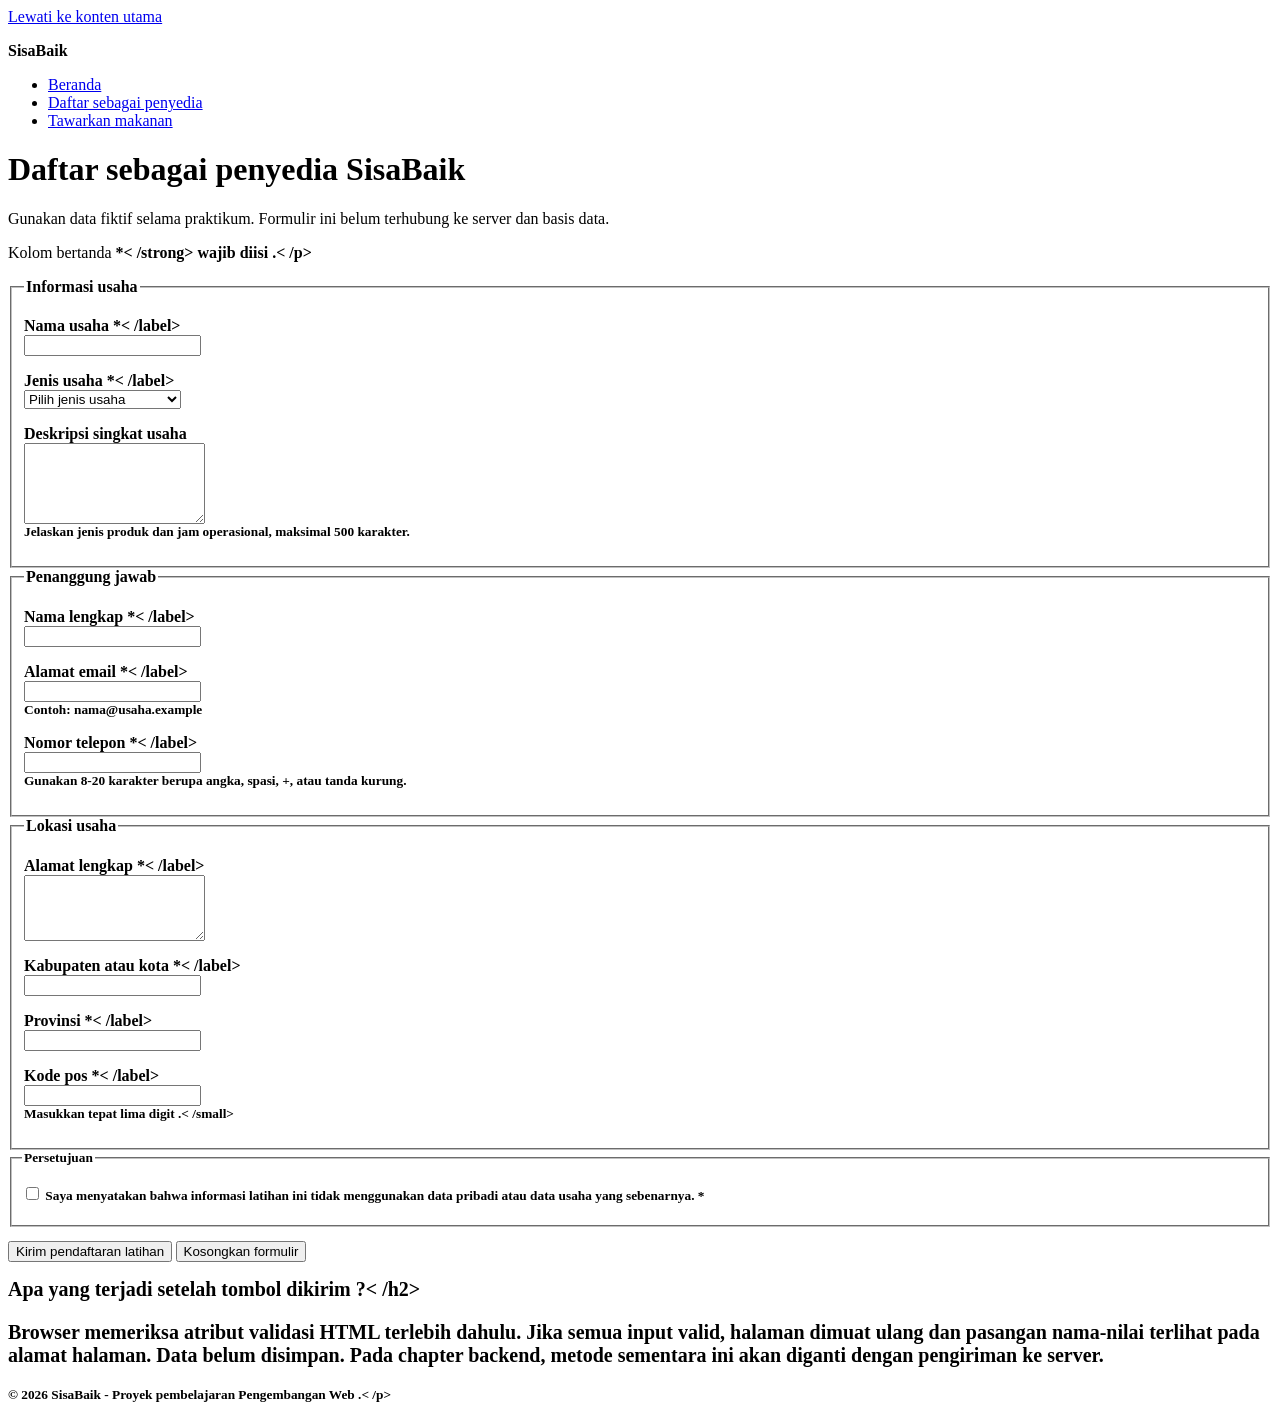
==== daftar-penyedia.html @ 62a97bdc "feat: add accessible provider registration form" ====
<! doctype html>
<html lang="id">
<head>
<meta charset="utf-8">
<meta name="viewport" content="width=device-width, initial-scale=1">
<meta
name="description"
content="Formulir prototipe untuk mendaftarkan usaha sebagai penyedia makanan di SisaBaik."
>
<title>Daftar Penyedia | SisaBaik</title>
</head>
<body>
<a href="#konten-utama">Lewati ke konten utama</a>

<header>
<p><strong>SisaBaik</strong></p>
<nav aria-label="Navigasi utama">
<ul>
<li><a href="index.html">Beranda</a></li>
<li>
<a href="daftar-penyedia.html" aria-current="page">
Daftar sebagai penyedia
</a>
</li>
<li><a href="tawarkan-makanan.html">Tawarkan makanan</a></li>
</ul>
</nav>
</header>

<main id="konten-utama" tabindex="-1">
<h1>Daftar sebagai penyedia SisaBaik</h1>
<p>
Gunakan data fiktif selama praktikum. Formulir ini belum terhubung ke
server dan basis data.
</p>
<p id="petunjuk-wajib">Kolom bertanda <strong> *< /strong> wajib diisi .< /p>

<form
action="daftar-penyedia.html"
method="get"
aria-describedby="petunjuk-wajib"
>

<fieldset>
<legend>Informasi usaha</legend>

<p>
<label for="nama-usaha">Nama usaha *< /label><br>
<input
type="text"
id="nama-usaha"
name="nama_usaha"
autocomplete="organization"
minlength="3"
maxlength="100"
required
>
</p>

<p>
<label for="jenis-usaha">Jenis usaha *< /label><br>
<select id="jenis-usaha" name="jenis_usaha" required>
<option value="">Pilih jenis usaha</option>
<option value="restoran">Restoran</option>
<option value="toko-roti">Toko roti</option>
<option value="katering">Katering</option>
<option value="ritel">Toko ritel</option>
<option value="hotel">Hotel atau penginapan</option>
<option value="lainnya">Lainnya</option>
</select>
</p>

<p>
<label for="deskripsi-usaha">Deskripsi singkat usaha</label><br>
<textarea
id="deskripsi-usaha"
name="deskripsi_usaha"
rows="5"
maxlength="500"
aria-describedby="bantuan-deskripsi"
></textarea><br>
<small id="bantuan-deskripsi">
Jelaskan jenis produk dan jam operasional, maksimal 500 karakter.
</small>
</p>
</fieldset>

<fieldset>
<legend>Penanggung jawab</legend>

<p>
<label for="nama-penanggung-jawab">Nama lengkap *< /label><br>
<input
type="text"
id="nama-penanggung-jawab"
name="nama_penanggung_jawab"
autocomplete="name"
minlength="3"
maxlength="100"
required
>
</p>

<p>
<label for="email">Alamat email *< /label><br>
<input
type="email"
id="email"
name="email"
autocomplete="email"
maxlength="254"
aria-describedby="bantuan-email"
required
><br>
<small id="bantuan-email">Contoh: nama@usaha.example</small>
</p>

<p>
<label for="telepon">Nomor telepon *< /label><br>
<input
type="tel"
id="telepon"
name="telepon"
autocomplete="tel"
inputmode="tel"
pattern="[0-9+() ]{8,20}"
aria-describedby="bantuan-telepon"
required
><br>
<small id="bantuan-telepon">
Gunakan 8-20 karakter berupa angka, spasi, +, atau tanda kurung.
</small>
</p>
</fieldset>

<fieldset>
<legend>Lokasi usaha</legend>

<p>
<label for="alamat">Alamat lengkap *< /label><br>
<textarea
id="alamat"
name="alamat"
rows="4"
autocomplete="street-address"
minlength="10"
maxlength="250"
required
></textarea>
</p>

<p>
<label for="kota">Kabupaten atau kota *< /label><br>
<input
type="text"
id="kota"
name="kota"
autocomplete="address-level2"
maxlength="100"
required

</p>

<p>
<label for="provinsi">Provinsi *< /label><br>
<input
type="text"
id="provinsi"
name="provinsi"
autocomplete="address-level1"
maxlength="100"
required
>
</p>

<p>
<label for="kode-pos">Kode pos *< /label><br>
<input
type="text"
id="kode-pos"
name="kode_pos"
autocomplete="postal-code"
inputmode="numeric"
pattern="[0-9]{5}"
aria-describedby="bantuan-kode-pos"
required
><br>
<small id="bantuan-kode-pos">Masukkan tepat lima digit .< /small>
</p>
</fieldset>

<fieldset>
<legend>Persetujuan</legend>
<p>
<input
type="checkbox"
id="persetujuan"
name="persetujuan"
value="setuju"
required
>
<label for="persetujuan">
Saya menyatakan bahwa informasi latihan ini tidak menggunakan
data pribadi atau data usaha yang sebenarnya. *
</label>
</p>
</fieldset>

<p>
<button type="submit">Kirim pendaftaran latihan</button>
<button type="reset">Kosongkan formulir</button>
</p>
</form>

<section aria-labelledby="catatan-prototipe">
<h2 id="catatan-prototipe">Apa yang terjadi setelah tombol dikirim ?< /h2>
<p>
Browser memeriksa atribut validasi HTML terlebih dahulu. Jika semua
input valid, halaman dimuat ulang dan pasangan nama-nilai terlihat
pada alamat halaman. Data belum disimpan. Pada chapter backend,
metode sementara ini akan diganti dengan pengiriman ke server.
</p>
</section>
</main>

<footer>
<p>&copy; 2026 SisaBaik - Proyek pembelajaran Pengembangan Web .< /p>
</footer>
</body>
</html>
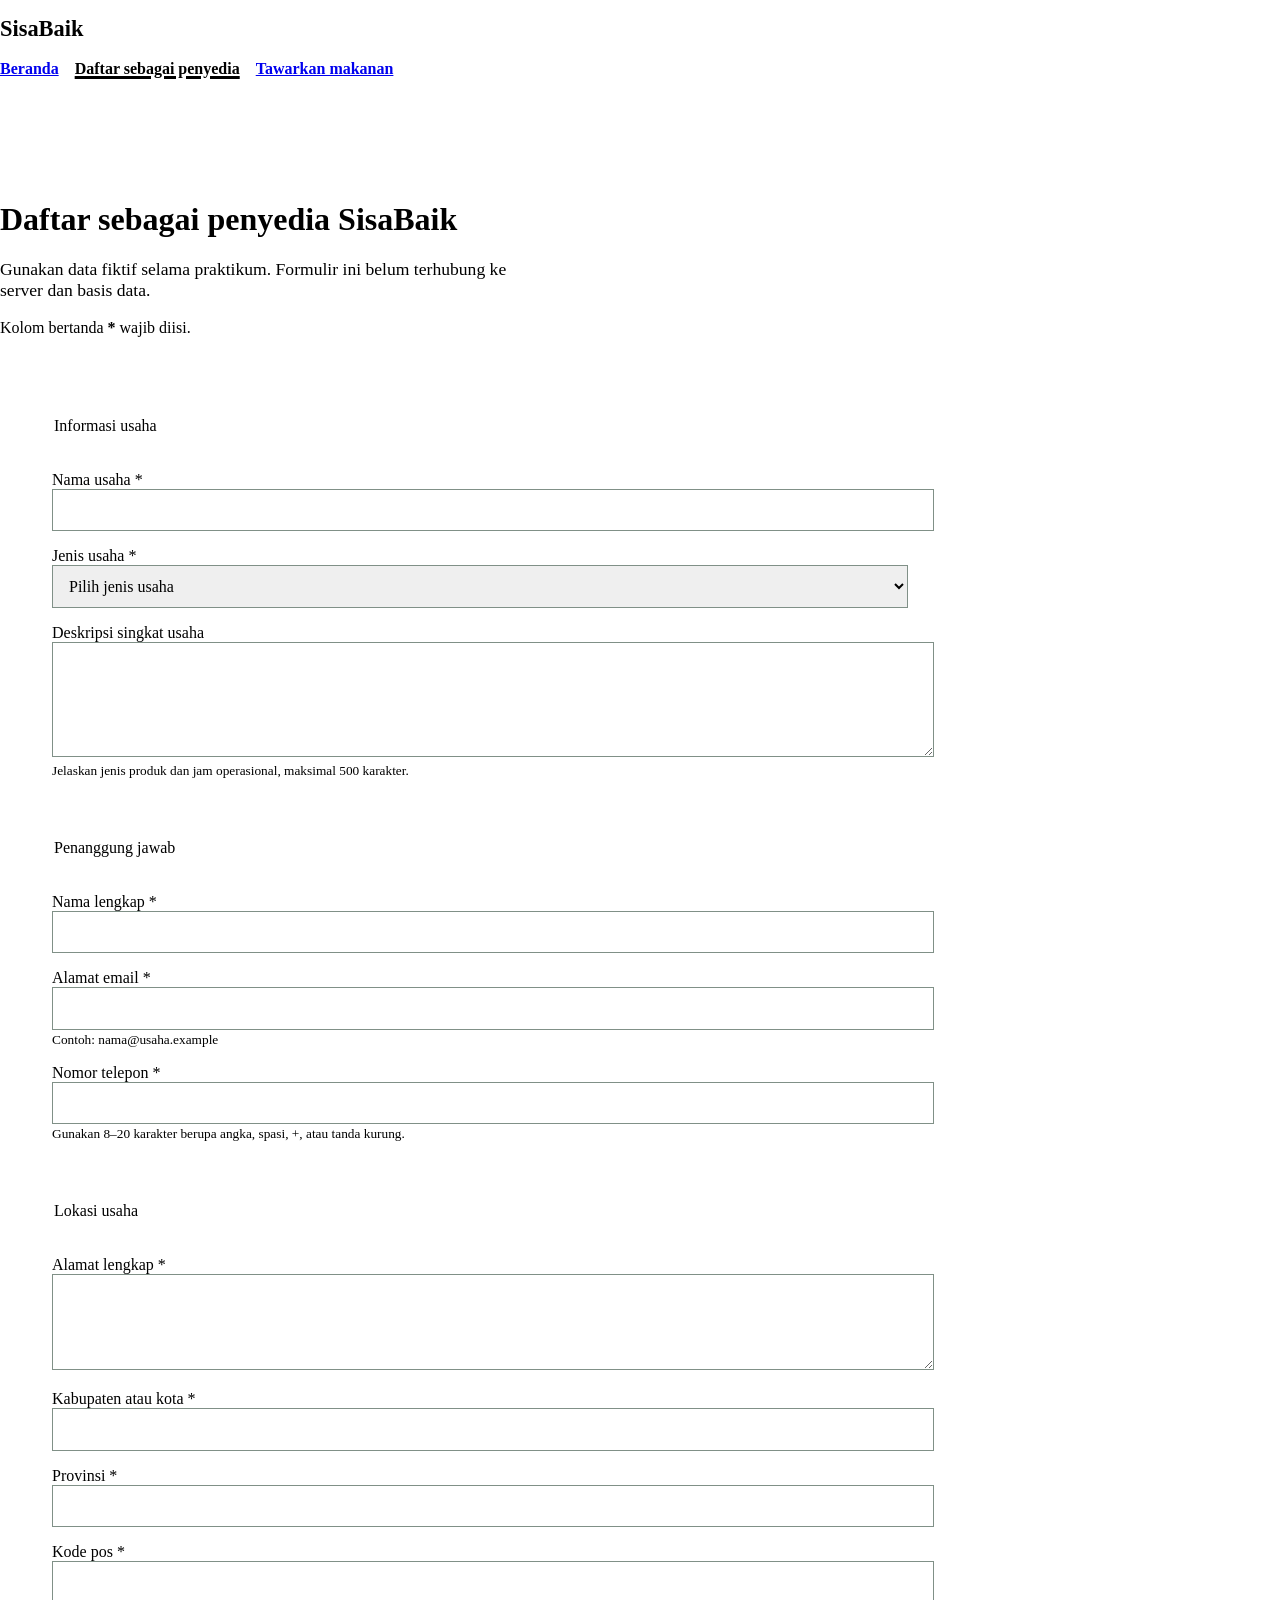
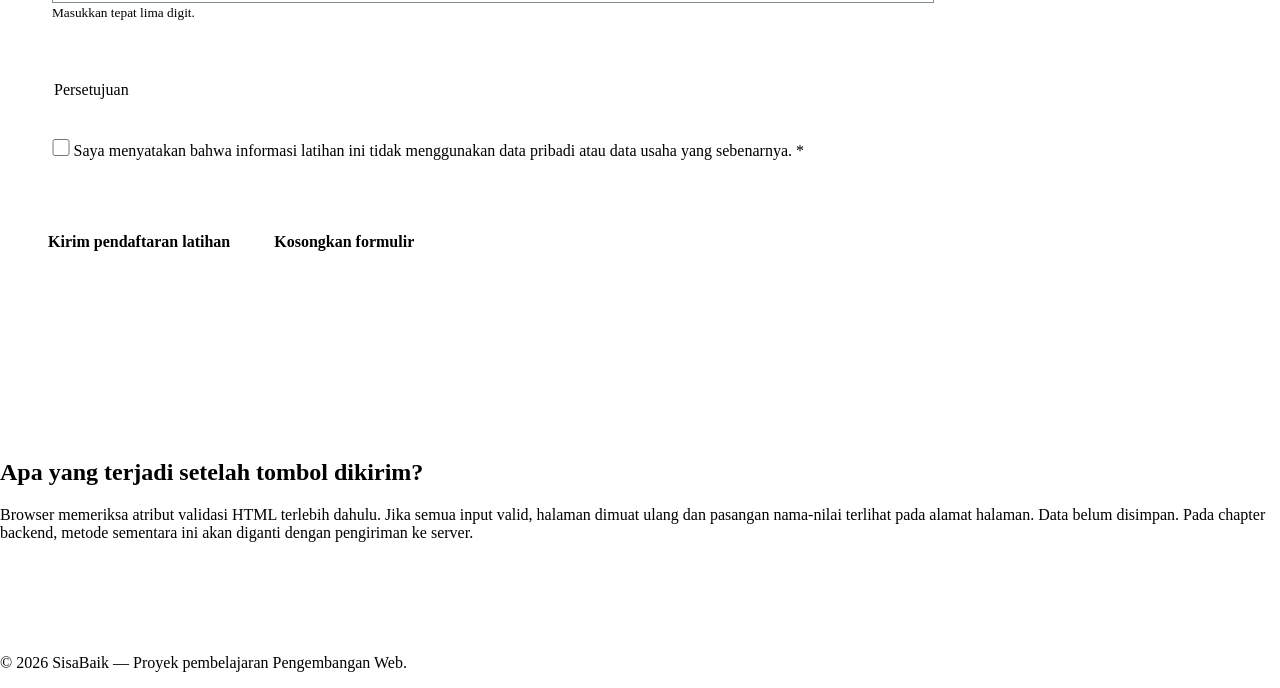
==== commit dcfec8d8: "Update website" ====
--- a/daftar-penyedia.html
+++ b/daftar-penyedia.html
@@ -1,230 +1,218 @@
-<! doctype html>
+<!doctype html>
 <html lang="id">
-<head>
-<meta charset="utf-8">
-<meta name="viewport" content="width=device-width, initial-scale=1">
-<meta
-name="description"
-content="Formulir prototipe untuk mendaftarkan usaha sebagai penyedia makanan di SisaBaik."
->
-<title>Daftar Penyedia | SisaBaik</title>
-</head>
-<body>
-<a href="#konten-utama">Lewati ke konten utama</a>
-
-<header>
-<p><strong>SisaBaik</strong></p>
-<nav aria-label="Navigasi utama">
-<ul>
-<li><a href="index.html">Beranda</a></li>
-<li>
-<a href="daftar-penyedia.html" aria-current="page">
-Daftar sebagai penyedia
-</a>
-</li>
-<li><a href="tawarkan-makanan.html">Tawarkan makanan</a></li>
-</ul>
-</nav>
-</header>
-
-<main id="konten-utama" tabindex="-1">
-<h1>Daftar sebagai penyedia SisaBaik</h1>
-<p>
-Gunakan data fiktif selama praktikum. Formulir ini belum terhubung ke
-server dan basis data.
-</p>
-<p id="petunjuk-wajib">Kolom bertanda <strong> *< /strong> wajib diisi .< /p>
-
-<form
-action="daftar-penyedia.html"
-method="get"
-aria-describedby="petunjuk-wajib"
->
-
-<fieldset>
-<legend>Informasi usaha</legend>
-
-<p>
-<label for="nama-usaha">Nama usaha *< /label><br>
-<input
-type="text"
-id="nama-usaha"
-name="nama_usaha"
-autocomplete="organization"
-minlength="3"
-maxlength="100"
-required
->
-</p>
-
-<p>
-<label for="jenis-usaha">Jenis usaha *< /label><br>
-<select id="jenis-usaha" name="jenis_usaha" required>
-<option value="">Pilih jenis usaha</option>
-<option value="restoran">Restoran</option>
-<option value="toko-roti">Toko roti</option>
-<option value="katering">Katering</option>
-<option value="ritel">Toko ritel</option>
-<option value="hotel">Hotel atau penginapan</option>
-<option value="lainnya">Lainnya</option>
-</select>
-</p>
-
-<p>
-<label for="deskripsi-usaha">Deskripsi singkat usaha</label><br>
-<textarea
-id="deskripsi-usaha"
-name="deskripsi_usaha"
-rows="5"
-maxlength="500"
-aria-describedby="bantuan-deskripsi"
-></textarea><br>
-<small id="bantuan-deskripsi">
-Jelaskan jenis produk dan jam operasional, maksimal 500 karakter.
-</small>
-</p>
-</fieldset>
-
-<fieldset>
-<legend>Penanggung jawab</legend>
-
-<p>
-<label for="nama-penanggung-jawab">Nama lengkap *< /label><br>
-<input
-type="text"
-id="nama-penanggung-jawab"
-name="nama_penanggung_jawab"
-autocomplete="name"
-minlength="3"
-maxlength="100"
-required
->
-</p>
-
-<p>
-<label for="email">Alamat email *< /label><br>
-<input
-type="email"
-id="email"
-name="email"
-autocomplete="email"
-maxlength="254"
-aria-describedby="bantuan-email"
-required
-><br>
-<small id="bantuan-email">Contoh: nama@usaha.example</small>
-</p>
-
-<p>
-<label for="telepon">Nomor telepon *< /label><br>
-<input
-type="tel"
-id="telepon"
-name="telepon"
-autocomplete="tel"
-inputmode="tel"
-pattern="[0-9+() ]{8,20}"
-aria-describedby="bantuan-telepon"
-required
-><br>
-<small id="bantuan-telepon">
-Gunakan 8-20 karakter berupa angka, spasi, +, atau tanda kurung.
-</small>
-</p>
-</fieldset>
-
-<fieldset>
-<legend>Lokasi usaha</legend>
-
-<p>
-<label for="alamat">Alamat lengkap *< /label><br>
-<textarea
-id="alamat"
-name="alamat"
-rows="4"
-autocomplete="street-address"
-minlength="10"
-maxlength="250"
-required
-></textarea>
-</p>
-
-<p>
-<label for="kota">Kabupaten atau kota *< /label><br>
-<input
-type="text"
-id="kota"
-name="kota"
-autocomplete="address-level2"
-maxlength="100"
-required
-
-</p>
-
-<p>
-<label for="provinsi">Provinsi *< /label><br>
-<input
-type="text"
-id="provinsi"
-name="provinsi"
-autocomplete="address-level1"
-maxlength="100"
-required
->
-</p>
-
-<p>
-<label for="kode-pos">Kode pos *< /label><br>
-<input
-type="text"
-id="kode-pos"
-name="kode_pos"
-autocomplete="postal-code"
-inputmode="numeric"
-pattern="[0-9]{5}"
-aria-describedby="bantuan-kode-pos"
-required
-><br>
-<small id="bantuan-kode-pos">Masukkan tepat lima digit .< /small>
-</p>
-</fieldset>
-
-<fieldset>
-<legend>Persetujuan</legend>
-<p>
-<input
-type="checkbox"
-id="persetujuan"
-name="persetujuan"
-value="setuju"
-required
->
-<label for="persetujuan">
-Saya menyatakan bahwa informasi latihan ini tidak menggunakan
-data pribadi atau data usaha yang sebenarnya. *
-</label>
-</p>
-</fieldset>
-
-<p>
-<button type="submit">Kirim pendaftaran latihan</button>
-<button type="reset">Kosongkan formulir</button>
-</p>
-</form>
-
-<section aria-labelledby="catatan-prototipe">
-<h2 id="catatan-prototipe">Apa yang terjadi setelah tombol dikirim ?< /h2>
-<p>
-Browser memeriksa atribut validasi HTML terlebih dahulu. Jika semua
-input valid, halaman dimuat ulang dan pasangan nama-nilai terlihat
-pada alamat halaman. Data belum disimpan. Pada chapter backend,
-metode sementara ini akan diganti dengan pengiriman ke server.
-</p>
-</section>
-</main>
-
-<footer>
-<p>&copy; 2026 SisaBaik - Proyek pembelajaran Pengembangan Web .< /p>
-</footer>
-</body>
+ <head>
+ <meta charset="utf-8">
+ <meta name="viewport" content="width=device-width, initial-scale=1">
+ <meta
+ name="description"
+ content="Formulir prototipe untuk mendaftarkan usaha sebagai penyedia makanan di SisaBaik."
+ >
+ <title>Daftar Penyedia | SisaBaik</title>
+ <link rel="stylesheet" href="styles.css">
+ </head>
+ <body>
+ <a class="skip-link" href="#konten-utama">Lewati ke konten utama</a>
+ <header class="site-header">
+ <div class="container header-layout">
+ <p class="brand">SisaBaik</p>
+ <nav aria-label="Navigasi utama">
+ <ul class="nav-list">
+ <li><a href="index.html">Beranda</a></li>
+ <li>
+ <a href="daftar-penyedia.html" aria-current="page">
+ Daftar sebagai penyedia
+ </a>
+ </li>
+ <li><a href="tawarkan-makanan.html">Tawarkan makanan</a></li>
+ </ul>
+ </nav>
+ </div>
+ </header>
+ <main class="container" id="konten-utama" tabindex="-1">
+ <div class="page-heading">
+ <h1>Daftar sebagai penyedia SisaBaik</h1>
+ <p class="lead">
+    Gunakan data fiktif selama praktikum. Formulir ini belum terhubung ke
+ server dan basis data.
+ </p>
+ <p class="required-note" id="petunjuk-wajib">Kolom bertanda <strong>*</strong> wajib diisi.</p>
+ </div>
+ <form
+ class="form-card"
+ action="daftar-penyedia.html"
+ method="get"
+ aria-describedby="petunjuk-wajib"
+ >
+ <fieldset class="form-section">
+ <legend>Informasi usaha</legend>
+ <p>
+ <label for="nama-usaha">Nama usaha *</label><br>
+ <input
+ type="text"
+ id="nama-usaha"
+ name="nama_usaha"
+ autocomplete="organization"
+ minlength="3"
+ maxlength="100"
+ required
+ >
+ </p>
+ <p>
+ <label for="jenis-usaha">Jenis usaha *</label><br>
+ <select id="jenis-usaha" name="jenis_usaha" required>
+ <option value="">Pilih jenis usaha</option>
+ <option value="restoran">Restoran</option>
+ <option value="toko-roti">Toko roti</option>
+ <option value="katering">Katering</option>
+ <option value="ritel">Toko ritel<
+    <option value="hotel">Hotel atau penginapan</option>
+ <option value="lainnya">Lainnya</option>
+ </select>
+ </p>
+ <p>
+ <label for="deskripsi-usaha">Deskripsi singkat usaha</label><br>
+ <textarea
+ id="deskripsi-usaha"
+ name="deskripsi_usaha"
+ rows="5"
+ maxlength="500"
+ aria-describedby="bantuan-deskripsi"
+ ></textarea><br>
+ <small id="bantuan-deskripsi">
+ Jelaskan jenis produk dan jam operasional, maksimal 500 karakter.
+ </small>
+ </p>
+ </fieldset>
+ <fieldset class="form-section">
+ <legend>Penanggung jawab</legend>
+ <p>
+ <label for="nama-penanggung-jawab">Nama lengkap *</label><br>
+ <input
+ type="text"
+ id="nama-penanggung-jawab"
+ name="nama_penanggung_jawab"
+ autocomplete="name"
+ minlength="3"
+ maxlength="100"
+ required
+ >
+ </p>
+ <p>
+ <label for="email">Alamat email *</label><br>
+ <input
+ type="email"
+ id="email"
+ name="email"
+ autocomplete="email"
+ maxlength="254"
+ aria-describedby="bantuan-email"
+ required
+ ><br>
+ <small id="bantuan-email">Contoh: nama@usaha.example</small>
+ </p>
+ <p>
+ <label for="telepon">Nomor telepon *</label><br>
+ <input
+ type="tel"
+ id="telepon"
+ name="telepon"
+ autocomplete="tel"
+ inputmode="tel"
+ pattern="[0-9+() ]{8,20}"
+ aria-describedby="bantuan-telepon"
+ required
+ ><br>
+ <small id="bantuan-telepon">
+ Gunakan 8–20 karakter berupa angka, spasi, +, atau tanda kurung.
+ </small>
+ </p>
+ </fieldset>
+ <fieldset class="form-section">
+ <legend>Lokasi usaha</legend>
+ <p>
+    <label for="alamat">Alamat lengkap *</label><br>
+ <textarea
+ id="alamat"
+ name="alamat"
+ rows="4"
+ autocomplete="street-address"
+ minlength="10"
+ maxlength="250"
+ required
+ ></textarea>
+ </p>
+ <p>
+ <label for="kota">Kabupaten atau kota *</label><br>
+ <input
+ type="text"
+ id="kota"
+ name="kota"
+ autocomplete="address-level2"
+ maxlength="100"
+ required
+ >
+ </p>
+ <p>
+ <label for="provinsi">Provinsi *</label><br>
+ <input
+ type="text"
+ id="provinsi"
+ name="provinsi"
+ autocomplete="address-level1"
+ maxlength="100"
+ required
+ >
+ </p>
+ <p>
+ <label for="kode-pos">Kode pos *</label><br>
+ <input
+ type="text"
+ id="kode-pos"
+ name="kode_pos"
+ autocomplete="postal-code"
+ inputmode="numeric"
+ pattern="[0-9]{5}"
+ aria-describedby="bantuan-kode-pos"
+ required
+ ><br>
+ <small id="bantuan-kode-pos">Masukkan tepat lima digit.</small>
+ </p>
+ </fieldset>
+ <fieldset class="form-section">
+ <legend>Persetujuan</legend>
+ <p>
+ <input
+ type="checkbox"
+ id="persetujuan"
+ name="persetujuan"
+ value="setuju"
+ required
+ >
+ <label for="persetujuan">
+ Saya menyatakan bahwa informasi latihan ini tidak menggunakan
+ data pribadi atau data usaha yang sebenarnya. *
+ </label>
+ </p>
+ </fieldset>
+ <p class="form-actions">
+ <button class="button" type="submit">Kirim pendaftaran latihan</button>
+ <button class="button button-secondary" type="reset">Kosongkan formulir</button>
+ </p>
+ </form>
+ <section class="section" aria-labelledby="catatan-prototipe">
+ <h2 id="catatan-prototipe">Apa yang terjadi setelah tombol dikirim?</h2>
+ <p>
+ Browser memeriksa atribut validasi HTML terlebih dahulu. Jika semua
+ input valid, halaman dimuat ulang dan pasangan nama-nilai terlihat
+ pada alamat halaman. Data belum disimpan. Pada chapter backend,
+ metode sementara ini akan diganti dengan pengiriman ke server.
+ </p>
+ </section>
+ </main>
+ <footer class="site-footer">
+ <div class="container footer-layout">
+ <p>&copy; 2026 SisaBaik — Proyek pembelajaran Pengembangan Web.</p>
+ </div>
+ </footer>
+ </body>
 </html>
--- a/styles.css
+++ b/styles.css
@@ -0,0 +1,442 @@
+:root {
+ --color
+-primary: #176b4d;
+ --color
+-primary
+-dark: #0f4f39;
+ --color
+-primary
+-soft: #e8f5ef;
+ --color
+-accent: #f2b84b;
+ --color
+-text: #17211b;
+ --color
+-muted: #52615a;
+ --color
+-surface: #ffffff;
+ --color
+-background: #f5f8f6;
+ --color
+-border: #cbd8d1;
+ --color
+-danger: #a52a2a;
+ --shadow
+-card: 0 0.5rem 1.5rem rgb(23 33 27 / 10%);
+ --radius
+-small: 0.5rem;
+ --radius
+-medium: 0.9rem;
+ --radius
+-large: 1.4rem;
+ --content
+-width: 72rem;
+}
+*,
+*::before,
+*::after {
+ box
+-sizing: border
+-box;
+}
+html {
+ scroll
+-behavior: smooth;
+}
+body {
+ margin: 0;
+ background: var(--color
+-background);
+ color: var(--color
+-text);
+ font
+-family: Arial, Helvetica, sans
+-serif;
+ font
+-size: 1rem;
+ line
+-height: 1.6;
+}
+h1,
+h2,
+h3,
+p {
+ margin
+-block
+-start: 0;
+}
+h1,
+h2,
+h3 {
+ line
+-height: 1.2;
+}
+h1 {
+ max
+-width: 18ch;
+ margin
+-block
+-end: 1rem;
+ font
+-size: clamp(2rem, 7vw, 3.75rem);
+}
+h2 {
+ margin
+-block
+-end: 1rem;
+ font
+-size: clamp(1.5rem, 4vw, 2.25rem);
+}
+h3 {
+ margin
+-block
+-end: 0.6rem;
+ font
+-size: 1.2rem;
+}
+a {
+ color: var(--color
+-primary
+-dark);
+ text
+-underline
+-offset: 0.2em;
+}
+a:hover {
+ text-decoration-thickness: 0.18em;
+}
+:focus-visible {
+ outline: 0.2rem solid var(--color-accent);
+ outline-offset: 0.2rem;
+}
+.skip-link {
+ position: absolute;
+ inset-block-start: 0.5rem;
+ inset-inline-start: 0.5rem;
+ z-index: 100;
+ padding: 0.7rem 1rem;
+ border-radius: var(--radius-small);
+ background: var(--color-text);
+ color: var(--color-surface);
+ transform: translateY(-180%);
+}
+.skip-link:focus {
+ transform: translateY(0);
+}
+.container {
+ width: min(100% - 2rem, var(--content-width));
+ margin-inline: auto;
+}
+.site-header {
+ background: var(--color-surface);
+ border-block-end: 0.0625rem solid var(--color-border);
+}
+.header-layout {
+ display: flex;
+ flex-direction: column;
+ gap: 0.75rem;
+ padding-block: 1rem;
+}
+.brand {
+ margin: 0;
+ color: var(--color-primary-dark);
+ font-size: 1.4rem;
+ font-weight: 700;
+}
+.nav-list {
+ display: flex;
+ flex-wrap: wrap;
+ gap: 0.5rem 1rem;
+ margin: 0;
+ padding: 0;
+ list-style: none;
+}
+.nav-list a {
+ display: inline-block;
+ padding-block: 0.35rem;
+ font-weight: 700;
+}
+.nav-list a[aria-current="page"] {
+ color: var(--color-primary);
+ text-decoration-thickness: 0.2em;
+}
+.hero {
+ padding-block: clamp(3rem, 10vw, 7rem);
+ background:
+ linear-gradient(135deg, rgb(232 245 239 / 95%), rgb(255 255 255 / 92%));
+ }
+.hero-layout {
+ display: grid;
+ gap: 2rem;
+ align-items: center;
+}
+.eyebrow {
+ margin-block-end: 0.5rem;
+ color: var(--color-primary-dark);
+ font-weight: 700;
+ letter-spacing: 0.05em;
+ text-transform: uppercase;
+}
+.lead {
+ max-width: 62ch;
+ color: var(--color-muted);
+ font-size: 1.1rem;
+}
+.hero-panel {
+ padding: 1.5rem;
+ border: 0.0625rem solid var(--color-border);
+ border-radius: var(--radius-large);
+ background: var(--color-surface);
+ box-shadow: var(--shadow-card);
+}
+.hero-panel strong {
+ display: block;
+ color: var(--color-primary-dark);
+ font-size: 2rem;
+}
+.button-group,
+.form-actions {
+ display: flex;
+ flex-wrap: wrap;
+ gap: 0.75rem;
+ align-items: center;
+}
+.button {
+ display: inline-block;
+ padding: 0.75rem 1rem;
+ border: 0.125rem solid var(--color-primary);
+ border-radius: var(--radius-small);
+ background: var(--color-primary);
+ color: var(--color-surface);
+ font: inherit;
+ font-weight: 700;
+ line-height: 1.2;
+ text-decoration: none;
+ cursor: pointer;
+}
+.button:hover {
+ background: var(--color-primary-dark);
+ border-color: var(--color-primary-dark);
+}
+.button-secondary {
+ background: transparent;
+ color: var(--color-primary-dark);
+}
+.section {
+ padding-block: clamp(2.5rem, 7vw, 5rem);
+}
+.section-alt {
+ background: var(--color-surface);
+}
+.section-intro {
+ max-width: 65ch;
+ color: var(--color-muted);
+}
+.steps-grid,
+.benefit-grid,
+.offer-grid {
+ display: grid;
+ grid-template-columns: 1fr;
+ gap: 1rem;
+}
+.card {
+ padding: 1.25rem;
+ border: 0.0625rem solid var(--color-border);
+ border-radius: var(--radius-medium);
+ background: var(--color-surface);
+ box-shadow: var(--shadow-card);
+}
+.step-number {
+ display: inline-grid;
+ width: 2.25rem;
+ height: 2.25rem;
+ margin-block-end: 0.75rem;
+ place-items: center;
+ border-radius: 50%;
+ background: var(--color-primary-soft);
+ color: var(--color-primary-dark);
+ font-weight: 700;
+}
+offer-card {
+ display: flex;
+ flex-direction: column;
+ overflow: hidden;
+ border: 0.0625rem solid var(--color-border);
+ border-radius: var(--radius-medium);
+ background: var(--color-surface);
+ box-shadow: var(--shadow-card);
+}
+.offer-card__visual {
+ min-height: 8rem;
+ background: linear-gradient(135deg, var(--color-primary), var(--color-primary-dark));
+}
+.offer-card__content {
+ display: flex;
+ flex: 1;
+ flex-direction: column;
+ padding: 1.25rem;
+}
+.offer-card__meta {
+ color: var(--color-muted);
+}
+.offer-card__price {
+ margin-block-start: auto;
+ font-size: 1.15rem;
+}
+.badge {
+ display: inline-block;
+ width: fit-content;
+ margin-block-end: 0.75rem;
+  padding: 0.25rem 0.6rem;
+ border-radius: 999px;
+ background: var(--color-primary-soft);
+ color: var(--color-primary-dark);
+ font-size: 0.85rem;
+ font-weight: 700;
+}
+.notice {
+ padding: 1rem;
+ border-inline-start: 0.3rem solid var(--color-primary);
+ border-radius: var(--radius-small);
+ background: var(--color-primary-soft);
+}
+.page-heading {
+ padding-block: clamp(2.5rem, 7vw, 5rem) 2rem;
+}
+.form-card {
+ max-width: 56rem;
+ margin-block-end: 3rem;
+ padding: clamp(1rem, 4vw, 2rem);
+ border: 0.0625rem solid var(--color-border);
+ border-radius: var(--radius-large);
+ background: var(--color-surface);
+ box-shadow: var(--shadow-card);
+}
+.form-section {
+ margin: 0 0 1.5rem;
+ padding: 1.25rem;
+ border: 0.0625rem solid var(--color-border);
+ border-radius: var(--radius-medium);
+}
+.form
+-section legend {
+ padding
+-inline: 0.4rem;
+ color: var(--color
+-primary
+-dark);
+ font
+-size: 1.1rem;
+ font
+-weight: 700;
+}
+label {
+ display: inline
+-block;
+ margin
+-block
+-end: 0.35rem;
+ font
+-weight: 700;
+}
+input,
+select,
+textarea {
+ width: 100%;
+ padding: 0.7rem 0.75rem;
+ border: 0.0625rem solid #809087;
+ border
+-radius: var(--radius
+-small);
+ background: var(--color
+-surface);
+ color: var(--color
+-text);
+ font: inherit; }
+textarea {
+ resize: vertical; }
+input:focus,
+select:focus,
+textarea:focus {
+ border
+-color: var(--color
+-primary
+-dark);
+}
+input[type="checkbox"],
+input[type="radio"] {
+ width: 1.1rem;
+ height: 1.1rem;
+ margin: 0.2rem 0 0;
+ accent
+-color: var(--color
+-primary);
+}
+.required
+-note {
+ color: var(--color
+-muted);
+}
+.site
+-footer {
+ padding
+-block: 2rem;
+ background: var(--color
+-primary
+-dark);
+ color: var(--color
+-surface);
+}
+.site
+-footer a {
+ color: var(--color
+-surface);
+}
+.footer
+-layout {
+ display: flex;
+ flex
+-direction: column;
+ gap: 0.5rem; }
+.footer
+-layout p,
+.footer
+-layout address {
+ margin: 0; }
+@media (min
+-width: 48rem) {
+ .header
+-layout {
+ flex
+-direction: row;
+ justify
+-content: space
+-between;
+align-items: center;
+ }
+ .hero-layout {
+ grid-template-columns: minmax(0, 1.5fr) minmax(15rem, 0.7fr);
+ }
+ .steps-grid,
+ .benefit-grid {
+ grid-template-columns: repeat(3, minmax(0, 1fr));
+ }
+ .offer-grid {
+ grid-template-columns: repeat(2, minmax(0, 1fr));
+ }
+ .footer-layout {
+ flex-direction: row;
+ justify-content: space-between;
+ align-items: center;
+ }
+}
+@media (min-width: 68rem) {
+ .offer-grid {
+ grid-template-columns: repeat(3, minmax(0, 1fr));
+ }
+}
+@media (prefers-reduced-motion: reduce) {
+ html {
+ scroll-behavior: auto;
+ }
+}
